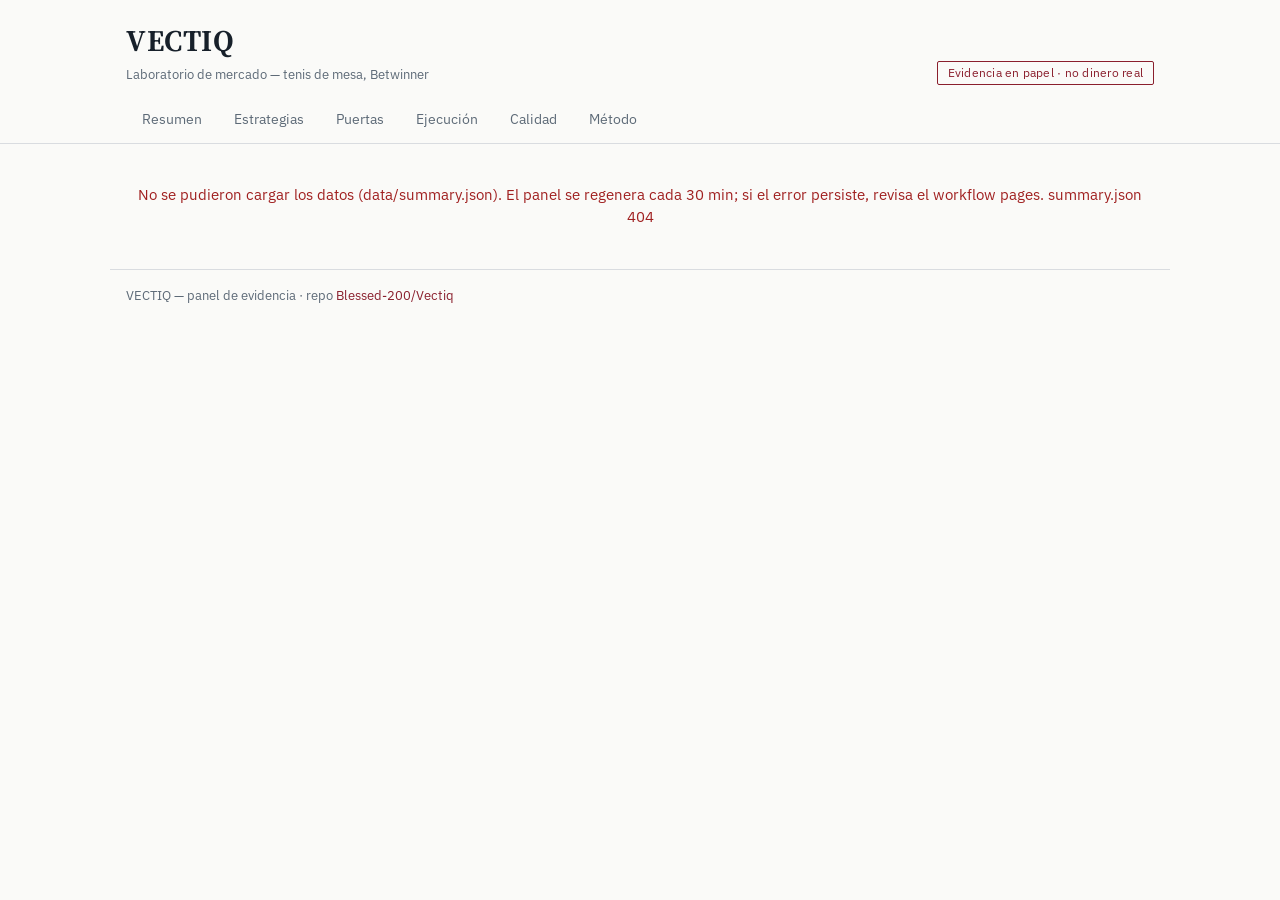
==== site/index.html @ 14b0d1aa "Panel institucional en GitHub Pages: evidencia en papel por estrategia - site/build_data.py (stdlib)" ====
<!DOCTYPE html>
<html lang="es">
<head>
<meta charset="utf-8">
<meta name="viewport" content="width=device-width, initial-scale=1">
<title>VECTIQ — Panel de evidencia</title>
<meta name="description" content="Panel de decisión: estrategias de tenis de mesa evaluadas en papel sobre datos reales.">
<link rel="preconnect" href="https://fonts.googleapis.com">
<link rel="preconnect" href="https://fonts.gstatic.com" crossorigin>
<link href="https://fonts.googleapis.com/css2?family=Source+Serif+4:opsz,wght@8..60,500;8..60,650&family=IBM+Plex+Sans:wght@400;500;600&family=IBM+Plex+Mono:wght@400;500&display=swap" rel="stylesheet">
<link rel="stylesheet" href="app.css">
</head>
<body>
<header class="site-head">
  <div class="wrap head-grid">
    <div>
      <h1>VECTIQ</h1>
      <p class="sub">Laboratorio de mercado — tenis de mesa, Betwinner</p>
    </div>
    <div class="head-meta">
      <span id="generated" class="mono"></span>
      <span class="badge-paper">Evidencia en papel · no dinero real</span>
    </div>
  </div>
  <nav class="wrap tabs" id="tabs" role="tablist" aria-label="Secciones">
    <button data-tab="resumen" role="tab">Resumen</button>
    <button data-tab="estrategias" role="tab">Estrategias</button>
    <button data-tab="puertas" role="tab">Puertas</button>
    <button data-tab="ejecucion" role="tab">Ejecución</button>
    <button data-tab="calidad" role="tab">Calidad</button>
    <button data-tab="metodo" role="tab">Método</button>
  </nav>
</header>

<main class="wrap">
  <div id="loading" class="state">Cargando datos…</div>
  <div id="error" class="state state-error" hidden></div>

  <section id="view-resumen" class="view" hidden>
    <div class="sec-head"><h2>Resumen comparativo</h2>
      <p class="note">Cada número sale de los ledgers reales. <em>Hacia adelante</em> = solo apuestas posteriores al corte fijado antes de ver datos nuevos. Un ROI cuyo intervalo incluye 0 <strong>no es prueba</strong>.</p></div>
    <div class="table-scroll"><table id="tbl-resumen" class="dense"></table></div>
    <h3 class="chart-title">Curva acumulada (unidades, 1 por apuesta)</h3>
    <div id="chart-equity-all" class="chart"></div>
    <p class="foot-note" id="resumen-sources"></p>
  </section>

  <section id="view-estrategias" class="view" hidden>
    <div class="sec-head"><h2>Estrategias</h2>
      <div class="pills" id="strat-pills"></div></div>
    <div id="strat-filters" class="filters">
      <label>Liga <select id="f-league"><option value="">Todas</option></select></label>
      <label>Etapa <select id="f-stage"><option value="">Todas</option></select></label>
      <label>Desde <input type="date" id="f-from"></label>
      <label>Hasta <input type="date" id="f-to"></label>
      <button id="f-clear" class="ghost">Limpiar</button>
    </div>
    <div id="strat-body"></div>
  </section>

  <section id="view-puertas" class="view" hidden>
    <div class="sec-head"><h2>Puertas de decisión</h2>
      <p class="note">Criterios fijados en <code>docs/PROMOTION.md</code> antes de observar datos nuevos. Ninguna puerta se mueve después.</p></div>
    <div id="gates" class="gate-grid"></div>
    <div class="prose">
      <h3>Por qué 400 apuestas no alcanzan para un edge de +5 %</h3>
      <p>Con cuotas medias ~2.0 la desviación típica por apuesta es ≈1 unidad. El error estándar del ROI tras <em>n</em> apuestas es ≈1/√n: en 400 apuestas ≈±5 pp, así que un ROI real de +5 % puede observarse como −0 % sin sorpresa. Para que el límite inferior del IC95 % supere 0 con un edge de +5 % se necesitan del orden de 1.000–1.500 apuestas. Por eso las puertas piden volumen <em>además</em> de signo.</p>
    </div>
  </section>

  <section id="view-ejecucion" class="view" hidden>
    <div class="sec-head"><h2>Ejecución y capacidad</h2>
      <p class="note">Telemetría del probe <code>UpdateCoupon</code> por cada decisión BET: el máximo que la casa acepta en esa selección, si el mercado está bloqueado y si la cuota se movió. <strong>Aviso:</strong> es una consulta anónima, no el límite de la cuenta del usuario.</p></div>
    <div id="capacity"></div>
  </section>

  <section id="view-calidad" class="view" hidden>
    <div class="sec-head"><h2>Calidad de datos</h2>
      <p class="note">Procedencia de cada final. Solo <code>observed</code> y <code>results_api</code> cuentan como verificados; <code>imputed</code>/<code>partial</code> se reportan aparte y <code>void</code> nunca cuenta.</p></div>
    <div class="table-scroll"><table id="tbl-calidad" class="dense"></table></div>
  </section>

  <section id="view-metodo" class="view" hidden>
    <div class="sec-head"><h2>Método y glosario</h2></div>
    <div class="prose" id="glossary">
      <h3>Cómo se calcula</h3>
      <p><strong>ROI unitario.</strong> 1 unidad por apuesta: <code>cuota−1</code> si gana, <code>−1</code> si pierde, <code>0</code> si se anula (push). Comparable entre bots porque ignora el stake.</p>
      <p><strong>IC95 %.</strong> Intervalo de confianza por bootstrap agrupado por partido (2.000 remuestreos): los partidos se re-muestrean enteros porque las apuestas del mismo partido no son independientes. Si el intervalo incluye 0, el ROI no está demostrado.</p>
      <p><strong>P(ROI&gt;0) / P(ROI&gt;3 %).</strong> Fracción de remuestreos con ROI por encima del umbral. No es una garantía de futuro: mide la fuerza de la evidencia observada.</p>
      <p><strong>CLV.</strong> <em>Closing Line Value</em>: cuota tomada ÷ cuota de cierre − 1. Positivo y persistente indica que se bate al mercado; es la señal más temprana de ventaja real.</p>
      <p><strong>Drawdown.</strong> Mayor caída desde un máximo de la curva acumulada. También se simula con stake del 1 % del bankroll: la puerta exige &lt;15 %.</p>
      <p><strong>Hacia adelante vs histórico.</strong> El histórico sirvió para descubrir; solo lo posterior al corte prueba. Por eso el panel los separa siempre.</p>
      <p><strong>Sesgo de selección.</strong> Todo umbral añadido después de ver resultados queda fuera hasta repetir la prueba en datos nuevos. Las variantes descartadas se registran en <code>docs/</code>.</p>
      <h3>Fuentes</h3>
      <p id="src-list" class="mono"></p>
    </div>
  </section>
</main>

<footer class="site-foot wrap">
  <span>VECTIQ — panel de evidencia · repo <a href="https://github.com/Blessed-200/Vectiq">Blessed-200/Vectiq</a></span>
  <span id="foot-commit" class="mono"></span>
</footer>
<script src="app.js"></script>
</body>
</html>
---- site/app.css ----
/* VECTIQ — panel institucional. Una tinta de acento, líneas finas, números tabulares. */
:root{
  --ink:#17202a; --paper:#fafaf8; --muted:#5d6a77; --faint:#8d98a4;
  --line:#d9dce0; --line-soft:#e8eaec;
  --accent:#8a1f2d;           /* burdeos — tinta única */
  --accent-soft:#f3e7e8;
  --ok:#1d6b3c; --warn:#a35c00; --bad:#a02020;
  --chart-1:#8a1f2d; --chart-2:#1f4e79; --chart-3:#5f6b7a; --chart-4:#6b5b1f; --chart-5:#3d6b5c;
  --mono:"IBM Plex Mono",ui-monospace,SFMono-Regular,Menlo,monospace;
  --sans:"IBM Plex Sans",-apple-system,"Segoe UI",Roboto,sans-serif;
  --serif:"Source Serif 4",Georgia,"Times New Roman",serif;
}
@media (prefers-color-scheme:dark){
  :root{
    --ink:#e4e7ea; --paper:#15181c; --muted:#a3adb8; --faint:#77828d;
    --line:#333a42; --line-soft:#262c33;
    --accent:#d97a86; --accent-soft:#3a2326;
    --ok:#6fbf8f; --warn:#e0a45c; --bad:#e08080;
    --chart-1:#d97a86; --chart-2:#7ba7cf; --chart-3:#94a3b4; --chart-4:#cbb863; --chart-5:#7fb8a3;
  }
}
*{box-sizing:border-box}
html{-webkit-text-size-adjust:100%}
body{margin:0;background:var(--paper);color:var(--ink);font-family:var(--sans);font-size:15px;line-height:1.5}
.wrap{max-width:1060px;margin:0 auto;padding:0 16px}
.mono{font-family:var(--mono);font-variant-numeric:tabular-nums;font-size:.85em}
a{color:var(--accent);text-decoration:none} a:hover{text-decoration:underline}
code{font-family:var(--mono);font-size:.85em;background:var(--accent-soft);padding:0 .3em;border-radius:3px}

/* cabecera */
.site-head{border-bottom:1px solid var(--line);padding:18px 0 0}
.head-grid{display:flex;justify-content:space-between;align-items:flex-end;gap:12px;flex-wrap:wrap}
h1{font-family:var(--serif);font-size:30px;font-weight:650;letter-spacing:.02em;margin:0}
.sub{margin:2px 0 0;color:var(--muted);font-size:13px}
.head-meta{display:flex;flex-direction:column;align-items:flex-end;gap:6px;font-size:12px;color:var(--muted)}
.badge-paper{border:1px solid var(--accent);color:var(--accent);padding:2px 10px;border-radius:2px;font-size:12px;letter-spacing:.02em}
.tabs{display:flex;gap:0;margin-top:14px;overflow-x:auto;-webkit-overflow-scrolling:touch}
.tabs button{appearance:none;border:0;border-bottom:2px solid transparent;background:none;color:var(--muted);
  font:inherit;font-size:14px;padding:10px 16px;min-height:44px;cursor:pointer;white-space:nowrap}
.tabs button[aria-selected="true"]{color:var(--ink);border-bottom-color:var(--accent);font-weight:600}
.tabs button:hover{color:var(--ink)}

/* secciones */
main{padding:22px 0 40px}
.sec-head{margin-bottom:14px}
h2{font-family:var(--serif);font-size:22px;font-weight:650;margin:0 0 4px}
h3{font-family:var(--serif);font-size:17px;font-weight:650;margin:26px 0 8px}
.note{color:var(--muted);font-size:13px;margin:4px 0 0;max-width:78ch}
.foot-note{color:var(--faint);font-size:12px;margin-top:8px}
.prose{max-width:78ch}
.prose p{margin:.5em 0}
.chart-title{margin:22px 0 6px}
.state{padding:40px 0;color:var(--muted);text-align:center}
.state-error{color:var(--bad)}

/* tablas */
.table-scroll{overflow-x:auto}
table.dense{border-collapse:collapse;width:100%;font-size:13.5px}
table.dense th{font-weight:600;text-align:left;color:var(--muted);border-bottom:1px solid var(--line);
  padding:8px 10px;white-space:nowrap;cursor:default}
table.dense td{border-bottom:1px solid var(--line-soft);padding:8px 10px;white-space:nowrap;
  font-variant-numeric:tabular-nums}
table.dense td.num,table.dense th.num{text-align:right;font-family:var(--mono);font-size:12.5px}
tr.r-pos td.roi{color:var(--ok)} tr.r-neg td.roi{color:var(--bad)}
td .dim{color:var(--faint);font-size:11px}

/* métricas en línea */
.stat-row{display:flex;flex-wrap:wrap;gap:0;border-top:1px solid var(--line);border-bottom:1px solid var(--line);margin:14px 0}
.stat{padding:10px 20px 10px 0;margin-right:20px;border-right:1px solid var(--line-soft)}
.stat:last-child{border-right:0}
.stat .v{font-family:var(--mono);font-size:19px;font-variant-numeric:tabular-nums}
.stat .l{font-size:11.5px;color:var(--muted);letter-spacing:.03em;text-transform:uppercase}
.stat .v.pos{color:var(--ok)} .stat .v.neg{color:var(--bad)}

/* charts */
.chart{width:100%;overflow:hidden}
.chart svg{display:block;width:100%;height:auto}
.legend{display:flex;flex-wrap:wrap;gap:14px;font-size:12px;color:var(--muted);margin-top:4px}
.legend i{display:inline-block;width:18px;height:2px;vertical-align:middle;margin-right:5px}

/* pills / filtros */
.pills{display:flex;flex-wrap:wrap;gap:8px;margin-top:8px}
.pills button{appearance:none;border:1px solid var(--line);background:none;color:var(--muted);
  padding:7px 14px;min-height:44px;border-radius:2px;font:inherit;font-size:13px;cursor:pointer}
.pills button[aria-pressed="true"]{border-color:var(--accent);color:var(--accent);font-weight:600}
.filters{display:flex;flex-wrap:wrap;gap:12px;align-items:flex-end;padding:12px 0;border-bottom:1px solid var(--line-soft);font-size:13px}
.filters label{display:flex;flex-direction:column;gap:3px;color:var(--muted);font-size:12px}
.filters select,.filters input{font:inherit;color:var(--ink);background:var(--paper);border:1px solid var(--line);border-radius:2px;padding:6px 8px;min-height:36px}
.ghost{appearance:none;border:1px solid var(--line);background:none;color:var(--muted);padding:6px 14px;min-height:36px;border-radius:2px;font:inherit;cursor:pointer}
.ghost:hover{color:var(--ink);border-color:var(--muted)}

/* puertas */
.gate-grid{display:grid;gap:14px}
@media(min-width:720px){.gate-grid{grid-template-columns:1fr 1fr}}
.gate{border:1px solid var(--line);padding:14px 16px;border-radius:2px}
.gate h4{font-family:var(--serif);font-size:15.5px;margin:0 0 8px;font-weight:650}
.bar{height:6px;background:var(--line-soft);border-radius:1px;overflow:hidden;margin:6px 0 4px}
.bar i{display:block;height:100%;background:var(--accent)}
.checks{list-style:none;margin:8px 0 0;padding:0;font-size:13px}
.checks li{padding:3px 0;color:var(--muted);display:flex;gap:8px}
.checks li b{color:var(--ink);font-family:var(--mono);font-size:12px;font-weight:500}
.checks li .mark{width:14px;flex:none;text-align:center}
.checks li.ok .mark{color:var(--ok)} .checks li.no .mark{color:var(--faint)}

/* pie */
.site-foot{border-top:1px solid var(--line);padding:16px;display:flex;justify-content:space-between;flex-wrap:wrap;gap:8px;font-size:12.5px;color:var(--muted)}

/* avisos */
.callout{border-left:2px solid var(--accent);background:var(--accent-soft);padding:10px 14px;font-size:13.5px;margin:14px 0;max-width:78ch}
.empty-note{border:1px dashed var(--line);color:var(--muted);padding:20px;text-align:center;font-size:13.5px;margin:14px 0}

@media(max-width:560px){
  h1{font-size:24px}
  table.dense{font-size:12.5px}
  table.dense th,table.dense td{padding:6px 6px}
  .stat .v{font-size:16px}
  .stat{padding:8px 12px 8px 0;margin-right:12px}
}
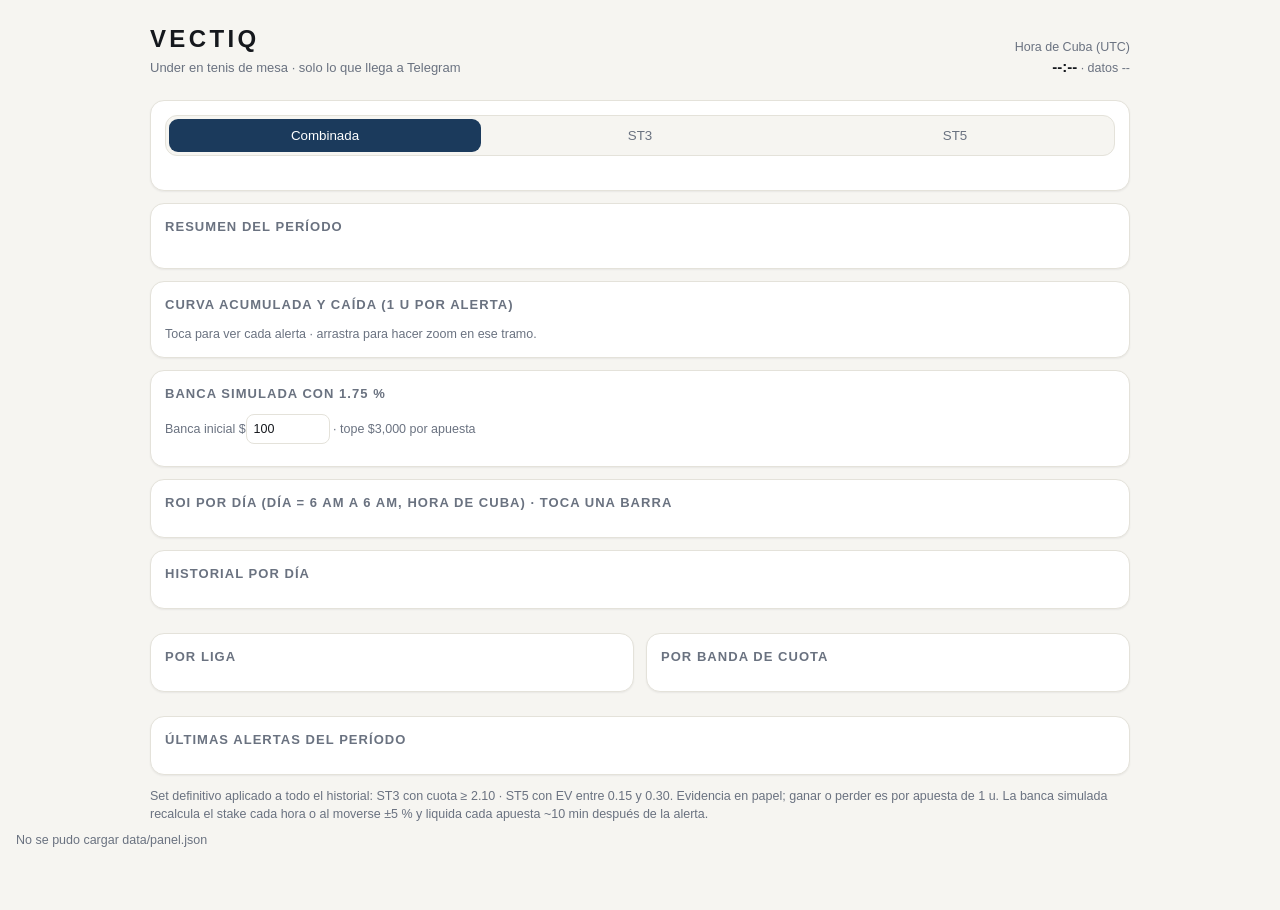
==== commit c2139769: "Panel nuevo: solo ST3, ST5 y combinada (lo que llega a Telegram), graficas dinamicas, dia 6AM hora C" ====
--- a/site/index.html
+++ b/site/index.html
@@ -2,105 +2,198 @@
 <html lang="es">
 <head>
 <meta charset="utf-8">
-<meta name="viewport" content="width=device-width, initial-scale=1">
-<title>VECTIQ — Panel de evidencia</title>
-<meta name="description" content="Panel de decisión: estrategias de tenis de mesa evaluadas en papel sobre datos reales.">
-<link rel="preconnect" href="https://fonts.googleapis.com">
-<link rel="preconnect" href="https://fonts.gstatic.com" crossorigin>
-<link href="https://fonts.googleapis.com/css2?family=Source+Serif+4:opsz,wght@8..60,500;8..60,650&family=IBM+Plex+Sans:wght@400;500;600&family=IBM+Plex+Mono:wght@400;500&display=swap" rel="stylesheet">
-<link rel="stylesheet" href="app.css">
+<meta name="viewport" content="width=device-width, initial-scale=1, viewport-fit=cover">
+<title>VECTIQ · Panel</title>
+<meta name="description" content="Panel de ST3, ST5 y su combinación: solo las alertas que llegan a Telegram.">
+<style>
+:root{--bg:#f6f5f1;--card:#fff;--ink:#15181d;--mut:#6a7280;--line:#e4e2da;--pos:#1f7a4d;--neg:#b3382c;--acc:#1b3a5c;--acc2:#8a6d2f;--posbg:#e5f2ea;--negbg:#f7e4e1;--shadow:0 1px 2px rgba(20,24,29,.06)}
+@media (prefers-color-scheme:dark){:root{--bg:#101318;--card:#171b22;--ink:#e8eaee;--mut:#8f98a6;--line:#262c36;--pos:#4cc38a;--neg:#f0786b;--acc:#8fb4e3;--acc2:#d4b36a;--posbg:#16301f;--negbg:#3a1d1a;--shadow:none}}
+*{box-sizing:border-box}html{-webkit-text-size-adjust:100%}
+body{margin:0;background:var(--bg);color:var(--ink);font:15px/1.45 -apple-system,BlinkMacSystemFont,"Segoe UI",Roboto,Helvetica,Arial,sans-serif;padding:0 16px 48px}
+.wrap{max-width:980px;margin:0 auto}
+header{padding:22px 0 10px;display:flex;justify-content:space-between;align-items:flex-end;gap:12px;flex-wrap:wrap}
+h1{margin:0;font-size:24px;letter-spacing:.14em;font-weight:700}
+.sub{color:var(--mut);font-size:13px;margin-top:2px}
+.clock{font-variant-numeric:tabular-nums;color:var(--mut);font-size:12.5px;text-align:right}
+.clock b{color:var(--ink);font-size:15px}
+.card{background:var(--card);border:1px solid var(--line);border-radius:14px;padding:14px;margin:12px 0;box-shadow:var(--shadow)}
+.card h2{margin:0 0 10px;font-size:13px;letter-spacing:.08em;text-transform:uppercase;color:var(--mut);font-weight:600;display:flex;justify-content:space-between;align-items:center;gap:8px}
+.seg{display:flex;background:var(--bg);border:1px solid var(--line);border-radius:12px;padding:3px;gap:3px}
+.seg button{flex:1;border:0;background:transparent;color:var(--mut);padding:9px 6px;border-radius:9px;font:600 14px inherit;font-family:inherit;cursor:pointer}
+.seg button.on{background:var(--acc);color:#fff}
+@media (prefers-color-scheme:dark){.seg button.on{background:var(--acc);color:#0c1118}}
+.chips{display:flex;gap:6px;flex-wrap:wrap;margin-top:10px;align-items:center}
+.chip{border:1px solid var(--line);background:var(--card);color:var(--ink);border-radius:999px;padding:6px 12px;font:500 13px inherit;font-family:inherit;cursor:pointer}
+.chip.on{border-color:var(--acc);color:var(--acc);font-weight:700}
+.rng{color:var(--mut);font-size:12.5px;margin-left:auto}
+.kpis{display:grid;grid-template-columns:repeat(auto-fit,minmax(112px,1fr));gap:8px}
+.k{border:1px solid var(--line);border-radius:12px;padding:10px 11px;background:var(--card)}
+.k .v{font-size:22px;font-weight:700;font-variant-numeric:tabular-nums;letter-spacing:-.01em}.k .l{color:var(--mut);font-size:11.5px;letter-spacing:.05em;text-transform:uppercase;margin-top:2px}.k .s{color:var(--mut);font-size:11.5px;margin-top:1px}
+.pos{color:var(--pos)}.neg{color:var(--neg)}
+svg{display:block;width:100%;height:auto;touch-action:pan-y;user-select:none;-webkit-user-select:none}
+.tip{position:absolute;pointer-events:none;background:var(--ink);color:var(--bg);font-size:12px;padding:6px 9px;border-radius:8px;white-space:nowrap;transform:translate(-50%,-110%);z-index:5;display:none;font-variant-numeric:tabular-nums}
+.chart{position:relative}
+table{width:100%;border-collapse:collapse;font-size:13.5px;font-variant-numeric:tabular-nums}
+th{font-size:11px;letter-spacing:.05em;text-transform:uppercase;color:var(--mut);text-align:right;font-weight:600;padding:6px 6px;border-bottom:1px solid var(--line);white-space:nowrap}
+td{padding:8px 6px;text-align:right;border-bottom:1px solid var(--line);white-space:nowrap}
+th:first-child,td:first-child{text-align:left}
+tr.clk{cursor:pointer}tr.clk:hover td,tr.sel td{background:var(--bg)}
+.scroll{overflow-x:auto;-webkit-overflow-scrolling:touch}
+.tag{display:inline-block;font-size:11px;font-weight:700;border-radius:6px;padding:2px 6px;letter-spacing:.04em}
+.t3{background:#e3ebf5;color:#1b3a5c}.t5{background:#f1e9d6;color:#7a5d1f}
+@media (prefers-color-scheme:dark){.t3{background:#1c2a3d;color:#8fb4e3}.t5{background:#33291a;color:#d4b36a}}
+.res{font-weight:700}.W{color:var(--pos)}.L{color:var(--neg)}.O{color:var(--mut)}
+.note{color:var(--mut);font-size:12.5px;margin-top:8px}
+input[type=number]{width:84px;border:1px solid var(--line);background:var(--card);color:var(--ink);border-radius:8px;padding:5px 7px;font:inherit}
+.two{display:grid;grid-template-columns:1fr;gap:12px}@media(min-width:760px){.two{grid-template-columns:1fr 1fr}}
+.btn{border:1px solid var(--line);background:var(--card);color:var(--acc);border-radius:8px;padding:4px 10px;font:600 12px inherit;font-family:inherit;cursor:pointer}
+</style>
 </head>
 <body>
-<header class="site-head">
-  <div class="wrap head-grid">
-    <div>
-      <h1>VECTIQ</h1>
-      <p class="sub">Laboratorio de mercado — tenis de mesa, Betwinner</p>
-    </div>
-    <div class="head-meta">
-      <span id="generated" class="mono"></span>
-      <span class="badge-paper">Evidencia en papel · no dinero real</span>
-    </div>
-  </div>
-  <nav class="wrap tabs" id="tabs" role="tablist" aria-label="Secciones">
-    <button data-tab="resumen" role="tab">Resumen</button>
-    <button data-tab="estrategias" role="tab">Estrategias</button>
-    <button data-tab="puertas" role="tab">Puertas</button>
-    <button data-tab="ejecucion" role="tab">Ejecución</button>
-    <button data-tab="calidad" role="tab">Calidad</button>
-    <button data-tab="metodo" role="tab">Método</button>
-  </nav>
+<div class="wrap">
+<header>
+  <div><h1>VECTIQ</h1><div class="sub">Under en tenis de mesa · solo lo que llega a Telegram</div></div>
+  <div class="clock">Hora de Cuba (UTC<span id="off"></span>)<br><b id="now">--:--</b> · datos <span id="gen">--</span></div>
 </header>
 
-<main class="wrap">
-  <div id="loading" class="state">Cargando datos…</div>
-  <div id="error" class="state state-error" hidden></div>
+<div class="card">
+  <div class="seg" id="leg"><button data-v="C" class="on">Combinada</button><button data-v="0">ST3</button><button data-v="1">ST5</button></div>
+  <div class="chips" id="chips"></div>
+  <div class="chips"><span class="rng" id="rng" style="margin-left:0"></span><button class="btn" id="unzoom" hidden>Quitar zoom</button></div>
+</div>
 
-  <section id="view-resumen" class="view" hidden>
-    <div class="sec-head"><h2>Resumen comparativo</h2>
-      <p class="note">Cada número sale de los ledgers reales. <em>Hacia adelante</em> = solo apuestas posteriores al corte fijado antes de ver datos nuevos. Un ROI cuyo intervalo incluye 0 <strong>no es prueba</strong>.</p></div>
-    <div class="table-scroll"><table id="tbl-resumen" class="dense"></table></div>
-    <h3 class="chart-title">Curva acumulada (unidades, 1 por apuesta)</h3>
-    <div id="chart-equity-all" class="chart"></div>
-    <p class="foot-note" id="resumen-sources"></p>
-  </section>
+<div class="card"><h2>Resumen del período</h2><div class="kpis" id="kpis"></div><div class="note" id="kpinote"></div></div>
 
-  <section id="view-estrategias" class="view" hidden>
-    <div class="sec-head"><h2>Estrategias</h2>
-      <div class="pills" id="strat-pills"></div></div>
-    <div id="strat-filters" class="filters">
-      <label>Liga <select id="f-league"><option value="">Todas</option></select></label>
-      <label>Etapa <select id="f-stage"><option value="">Todas</option></select></label>
-      <label>Desde <input type="date" id="f-from"></label>
-      <label>Hasta <input type="date" id="f-to"></label>
-      <button id="f-clear" class="ghost">Limpiar</button>
-    </div>
-    <div id="strat-body"></div>
-  </section>
+<div class="card"><h2>Curva acumulada y caída (1 u por alerta)</h2><div class="chart" id="c1"></div><div class="note">Toca para ver cada alerta · arrastra para hacer zoom en ese tramo.</div></div>
 
-  <section id="view-puertas" class="view" hidden>
-    <div class="sec-head"><h2>Puertas de decisión</h2>
-      <p class="note">Criterios fijados en <code>docs/PROMOTION.md</code> antes de observar datos nuevos. Ninguna puerta se mueve después.</p></div>
-    <div id="gates" class="gate-grid"></div>
-    <div class="prose">
-      <h3>Por qué 400 apuestas no alcanzan para un edge de +5 %</h3>
-      <p>Con cuotas medias ~2.0 la desviación típica por apuesta es ≈1 unidad. El error estándar del ROI tras <em>n</em> apuestas es ≈1/√n: en 400 apuestas ≈±5 pp, así que un ROI real de +5 % puede observarse como −0 % sin sorpresa. Para que el límite inferior del IC95 % supere 0 con un edge de +5 % se necesitan del orden de 1.000–1.500 apuestas. Por eso las puertas piden volumen <em>además</em> de signo.</p>
-    </div>
-  </section>
+<div class="card"><h2>Banca simulada con 1.75 %</h2><div class="note" style="margin:0 0 8px">Banca inicial $<input type="number" id="b0" value="100" min="10" step="10"> · tope $3,000 por apuesta</div><div class="chart" id="c2"></div><div class="note" id="banknote"></div></div>
 
-  <section id="view-ejecucion" class="view" hidden>
-    <div class="sec-head"><h2>Ejecución y capacidad</h2>
-      <p class="note">Telemetría del probe <code>UpdateCoupon</code> por cada decisión BET: el máximo que la casa acepta en esa selección, si el mercado está bloqueado y si la cuota se movió. <strong>Aviso:</strong> es una consulta anónima, no el límite de la cuenta del usuario.</p></div>
-    <div id="capacity"></div>
-  </section>
+<div class="card"><h2>ROI por día (día = 6 AM a 6 AM, hora de Cuba) · toca una barra</h2><div class="chart" id="c3"></div></div>
 
-  <section id="view-calidad" class="view" hidden>
-    <div class="sec-head"><h2>Calidad de datos</h2>
-      <p class="note">Procedencia de cada final. Solo <code>observed</code> y <code>results_api</code> cuentan como verificados; <code>imputed</code>/<code>partial</code> se reportan aparte y <code>void</code> nunca cuenta.</p></div>
-    <div class="table-scroll"><table id="tbl-calidad" class="dense"></table></div>
-  </section>
+<div class="card"><h2>Historial por día</h2><div class="scroll"><table id="days"></table></div></div>
 
-  <section id="view-metodo" class="view" hidden>
-    <div class="sec-head"><h2>Método y glosario</h2></div>
-    <div class="prose" id="glossary">
-      <h3>Cómo se calcula</h3>
-      <p><strong>ROI unitario.</strong> 1 unidad por apuesta: <code>cuota−1</code> si gana, <code>−1</code> si pierde, <code>0</code> si se anula (push). Comparable entre bots porque ignora el stake.</p>
-      <p><strong>IC95 %.</strong> Intervalo de confianza por bootstrap agrupado por partido (2.000 remuestreos): los partidos se re-muestrean enteros porque las apuestas del mismo partido no son independientes. Si el intervalo incluye 0, el ROI no está demostrado.</p>
-      <p><strong>P(ROI&gt;0) / P(ROI&gt;3 %).</strong> Fracción de remuestreos con ROI por encima del umbral. No es una garantía de futuro: mide la fuerza de la evidencia observada.</p>
-      <p><strong>CLV.</strong> <em>Closing Line Value</em>: cuota tomada ÷ cuota de cierre − 1. Positivo y persistente indica que se bate al mercado; es la señal más temprana de ventaja real.</p>
-      <p><strong>Drawdown.</strong> Mayor caída desde un máximo de la curva acumulada. También se simula con stake del 1 % del bankroll: la puerta exige &lt;15 %.</p>
-      <p><strong>Hacia adelante vs histórico.</strong> El histórico sirvió para descubrir; solo lo posterior al corte prueba. Por eso el panel los separa siempre.</p>
-      <p><strong>Sesgo de selección.</strong> Todo umbral añadido después de ver resultados queda fuera hasta repetir la prueba en datos nuevos. Las variantes descartadas se registran en <code>docs/</code>.</p>
-      <h3>Fuentes</h3>
-      <p id="src-list" class="mono"></p>
-    </div>
-  </section>
-</main>
+<div class="two">
+<div class="card"><h2>Por liga</h2><div class="scroll"><table id="liga"></table></div></div>
+<div class="card"><h2>Por banda de cuota</h2><div class="scroll"><table id="banda"></table></div></div>
+</div>
 
-<footer class="site-foot wrap">
-  <span>VECTIQ — panel de evidencia · repo <a href="https://github.com/Blessed-200/Vectiq">Blessed-200/Vectiq</a></span>
-  <span id="foot-commit" class="mono"></span>
-</footer>
-<script src="app.js"></script>
+<div class="card"><h2>Últimas alertas del período</h2><div class="scroll"><table id="last"></table></div></div>
+<div class="note">Set definitivo aplicado a todo el historial: ST3 con cuota ≥ 2.10 · ST5 con EV entre 0.15 y 0.30. Evidencia en papel; ganar o perder es por apuesta de 1 u. La banca simulada recalcula el stake cada hora o al moverse ±5 % y liquida cada apuesta ~10 min después de la alerta.</div>
+</div>
+
+<script>
+"use strict";
+const $=s=>document.querySelector(s), H=3600e3, D=864e5;
+let DOC=null, OFF=-4*H, LEG="C", RANGE=null, SEL=null;
+const fmt=(v,d=1)=>(v>=0?"+":"")+v.toFixed(d), pc=v=>fmt(v*100,1)+"%", cls=v=>v>0?"pos":v<0?"neg":"";
+const cd=ts=>new Date(ts+OFF);                       // "Cuba clock" date: read with getUTC*
+const p2=n=>String(n).padStart(2,"0");
+const hm=ts=>{const d=cd(ts);return p2(d.getUTCHours())+":"+p2(d.getUTCMinutes())};
+const dm=ts=>{const d=cd(ts);return p2(d.getUTCDate())+"/"+p2(d.getUTCMonth()+1)};
+const dayKey=ts=>Math.floor((ts+OFF-6*H)/D), dayStart=k=>k*D+6*H-OFF;
+const dayLabel=k=>dm(dayStart(k)+6*H);
+
+fetch("data/panel.json",{cache:"no-store"}).then(r=>r.json()).then(d=>{DOC=d;OFF=d.cuba_utc*H;$("#off").textContent=(d.cuba_utc>=0?"+":"")+d.cuba_utc;
+  DOC.bets=d.bets.map(r=>({t:r[0],leg:r[1],u:r[2],price:r[3],line:r[4],gid:r[5],pl:r[6],lg:r[7],day:dayKey(r[0])}));init();}).catch(e=>{document.body.insertAdjacentHTML("beforeend",'<p class="note">No se pudo cargar data/panel.json</p>')});
+
+function init(){
+  const now=Date.now(); const today=dayKey(Math.max(now,DOC.bets.at(-1).t));
+  const chips=[["Hoy",()=>[dayStart(today),dayStart(today+1)]],["Ayer",()=>[dayStart(today-1),dayStart(today)]],["3 días",()=>[dayStart(today-2),dayStart(today+1)]],["7 días",()=>[dayStart(today-6),dayStart(today+1)]],["Todo",()=>null]];
+  $("#chips").innerHTML=chips.map((c,i)=>`<button class="chip" data-i="${i}">${c[0]}</button>`).join("");
+  $("#chips").onclick=e=>{const i=e.target.dataset.i;if(i==null)return;RANGE=chips[i][1]();SEL=i;render()};
+  $("#leg").onclick=e=>{const v=e.target.dataset.v;if(v==null)return;LEG=v;[...$("#leg").children].forEach(b=>b.classList.toggle("on",b===e.target));render()};
+  $("#unzoom").onclick=()=>{RANGE=null;SEL=4;render()}; $("#b0").onchange=render; SEL=4;
+  $("#gen").textContent=dm(DOC.generated_ms)+" "+hm(DOC.generated_ms);
+  setInterval(()=>$("#now").textContent=hm(Date.now()),15000); $("#now").textContent=hm(Date.now());
+  addEventListener("resize",()=>render()); render();
+}
+const inLeg=b=>LEG==="C"||b.leg===+LEG;
+function sel(applyRange=true){return DOC.bets.filter(b=>inLeg(b)&&(!applyRange||!RANGE||(b.t>=RANGE[0]&&b.t<RANGE[1])))}
+function stats(bs){const s=bs.filter(b=>b.u!=null);const n=s.length;if(!n)return{n:0};
+  const w=s.filter(b=>b.u>0).length,net=s.reduce((a,b)=>a+b.u,0),roi=net/n,sd=Math.sqrt(s.reduce((a,b)=>a+(b.u-roi)**2,0)/Math.max(n-1,1)),ci=1.96*sd/Math.sqrt(n);
+  let cur=0,mxL=0,mxW=0,cw=0,cum=0,pk=0,dd=0;for(const b of s){if(b.u<=0){cur++;mxL=Math.max(mxL,cur);cw=0}else{cur=0;cw++;mxW=Math.max(mxW,cw)};cum+=b.u;pk=Math.max(pk,cum);dd=Math.max(dd,pk-cum)}
+  return{n,w,l:n-w,net,roi,ci,mxL,mxW,dd,acc:w/n,open:bs.length-n}}
+function sim(bs,b0){ // misma regla que el bot: stake = 1.75 % de la base; base se recalcula cada hora o ±5 %
+  const f=DOC.stake_pct;let bank=b0,base=b0,lastRe=-1e15,pk=b0,mdd=0;const ev=[];
+  const s=bs.filter(b=>b.u!=null);for(const b of s){ev.push([b.t,0,b]);ev.push([b.t+10*60e3,1,b])}ev.sort((x,y)=>x[0]-y[0]||x[1]-y[1]);
+  const stk=new Map(),pts=[[ev.length?ev[0][0]:0,b0]];
+  for(const[t,ty,b]of ev){if(ty===0){if(t-lastRe>=H||Math.abs(bank/base-1)>=.05){base=bank;lastRe=t}stk.set(b,Math.min(3000,Math.max(1,f*base)))}
+    else{bank=Math.max(0,bank+stk.get(b)*b.u);pk=Math.max(pk,bank);mdd=Math.max(mdd,1-bank/pk);pts.push([t,bank])}}
+  return{pts,bank,pk,mdd}}
+
+function render(){
+  const all=sel(false),bs=sel(true),st=stats(bs);
+  [...$("#chips").children].forEach((c,i)=>c.classList.toggle("on",String(i)===String(SEL)&&!(RANGE&&SEL==null)));
+  $("#unzoom").hidden=!(RANGE&&SEL==null);
+  const first=bs[0]?.t,last=bs.at(-1)?.t;
+  $("#rng").textContent=bs.length?`${dm(first)} ${hm(first)} → ${dm(last)} ${hm(last)} (Cuba)`:"sin alertas en este período";
+  // KPIs
+  const k=(v,l,s="",c="")=>`<div class="k"><div class="v ${c}">${v}</div><div class="l">${l}</div>${s?`<div class="s">${s}</div>`:""}</div>`;
+  const bk=sim(bs,+$("#b0").value||100);
+  $("#kpis").innerHTML=st.n?[k(st.n,"Alertas",st.open?st.open+" abiertas":""),k(pc(st.acc).replace("+",""),"Acierto",`${st.w}G · ${st.l}P`),k(pc(st.roi),"ROI",`IC95 ±${(st.ci*100).toFixed(1)}`,cls(st.roi)),k(fmt(st.net,1)+" u","Neto",`${st.n?fmt(st.net/Math.max(1,new Set(bs.map(b=>b.day)).size),1):0} u/día`,cls(st.net)),k(st.mxL,"Peor racha L",`mejor racha G ${st.mxW}`),k("−"+(bk.mdd*100).toFixed(1)+"%","Caída máx banca","simulada 1.75 %","neg")].join(""):'<div class="note">Sin alertas liquidadas.</div>';
+  $("#kpinote").textContent=st.n?`ROI de ${LEG==="C"?"ST3+ST5":LEG==="0"?"ST3":"ST5"} = ganancia media por cada 1 u apostada. Caída en unidades: ${st.dd.toFixed(1)} u.`:"";
+  line("#c1",curve(bs));
+  const pts=bk.pts.map(p=>({t:p[0],v:p[1]}));line("#c2",{pts:pts,peak:(()=>{let m=-Infinity;return pts.map(p=>(m=Math.max(m,p.v)))})(),money:true,min0:false});
+  $("#banknote").textContent=st.n?`Con $${(+$("#b0").value||100).toFixed(0)} y la regla del bot terminarías con $${bk.bank.toFixed(2)}; pico $${bk.pk.toFixed(2)}; ahora ${(100*(1-bk.bank/bk.pk)).toFixed(1)}% bajo el pico.`:"";
+  bars(all); dayTable(all); breakdown(bs); lastTable(bs);
+}
+function curve(bs){const s=bs.filter(b=>b.u!=null);let c=0,pk=0;const pts=[],peak=[];for(const b of s){c+=b.u;pk=Math.max(pk,c);pts.push({t:b.t,v:c,b});peak.push(pk)}return{pts,peak,min0:true}}
+function line(id,d){
+  const el=$(id),W=Math.max(300,el.clientWidth||600),Ht=230,m={l:44,r:8,t:10,b:22},P=d.pts;
+  if(P.length<2){el.innerHTML='<div class="note">Muy pocos datos.</div>';return}
+  const x0=P[0].t,x1=P.at(-1).t,vs=P.map(p=>p.v).concat(d.peak||[]);let lo=Math.min(...vs,d.min0?0:Infinity),hi=Math.max(...vs,d.min0?0:-Infinity);const pad=(hi-lo)*.08||1;lo-=pad;hi+=pad;
+  const X=t=>m.l+(t-x0)/(x1-x0||1)*(W-m.l-m.r),Y=v=>m.t+(1-(v-lo)/(hi-lo))*(Ht-m.t-m.b),f=v=>d.money?"$"+(v>=1000?(v/1000).toFixed(1)+"k":v.toFixed(0)):v.toFixed(0);
+  let g="";for(let i=0;i<=4;i++){const v=lo+(hi-lo)*i/4,y=Y(v);g+=`<line x1="${m.l}" x2="${W-m.r}" y1="${y}" y2="${y}" stroke="var(--line)"/><text x="${m.l-6}" y="${y+4}" text-anchor="end" font-size="10.5" fill="var(--mut)">${f(v)}</text>`}
+  const ticks=W<520?2:4,lab=t=>(x1-x0)<2*D?hm(t):(x1-x0)<9*D?dm(t)+" "+hm(t):dm(t);for(let i=0;i<=ticks;i++){const t=x0+(x1-x0)*i/ticks;g+=`<text x="${X(t)}" y="${Ht-6}" text-anchor="${i==0?"start":i==ticks?"end":"middle"}" font-size="10.5" fill="var(--mut)">${lab(t)}</text>`}
+  const path=P.map((p,i)=>(i?"L":"M")+X(p.t).toFixed(1)+" "+Y(p.v).toFixed(1)).join(""),dd=d.peak?P.map((p,i)=>(i?"L":"M")+X(p.t).toFixed(1)+" "+Y(d.peak[i]).toFixed(1)).join(""):"";
+  const area=d.peak?`<path d="${dd} L${X(P.at(-1).t)} ${Y(P.at(-1).v)} ${P.slice().reverse().map(p=>"L"+X(p.t).toFixed(1)+" "+Y(p.v).toFixed(1)).join("")} Z" fill="var(--neg)" opacity=".13"/>`:"";
+  const col=P.at(-1).v>=P[0].v?"var(--pos)":"var(--neg)";
+  el.innerHTML=`<svg viewBox="0 0 ${W} ${Ht}" width="${W}" height="${Ht}">${g}${area}<path d="${path}" fill="none" stroke="${col}" stroke-width="2" stroke-linejoin="round"/><line class="cx" y1="${m.t}" y2="${Ht-m.b}" stroke="var(--acc)" stroke-dasharray="3 3" opacity="0"/><circle class="cd" r="4.5" fill="var(--acc)" opacity="0"/><rect class="sr" y="${m.t}" height="${Ht-m.t-m.b}" fill="var(--acc)" opacity="0"/><rect class="hit" x="${m.l}" y="0" width="${W-m.l-m.r}" height="${Ht}" fill="transparent"/></svg><div class="tip"></div>`;
+  const svg=el.querySelector("svg"),tip=el.querySelector(".tip"),cx=svg.querySelector(".cx"),cdot=svg.querySelector(".cd"),sr=svg.querySelector(".sr");let down=null;
+  const px=e=>{const r=svg.getBoundingClientRect();return(e.clientX-r.left)*(W/r.width)};
+  const near=x=>{const t=x0+(x-m.l)/(W-m.l-m.r)*(x1-x0);let a=0,b=P.length-1;while(b-a>1){const c=(a+b)>>1;P[c].t<t?a=c:b=c}return Math.abs(P[a].t-t)<Math.abs(P[b].t-t)?a:b};
+  const show=e=>{const x=px(e),i=near(x),p=P[i];cx.setAttribute("x1",X(p.t));cx.setAttribute("x2",X(p.t));cx.setAttribute("opacity",1);cdot.setAttribute("cx",X(p.t));cdot.setAttribute("cy",Y(p.v));cdot.setAttribute("opacity",1);
+    const r=svg.getBoundingClientRect(),left=Math.min(Math.max(X(p.t)*r.width/W,70),r.width-70);tip.style.display="block";tip.style.left=left+"px";tip.style.top=(Y(p.v)*r.height/Ht)+"px";
+    tip.innerHTML=`${dm(p.t)} ${hm(p.t)} · <b>${d.money?"$"+p.v.toFixed(2):fmt(p.v,1)+" u"}</b>${p.b?`<br>${p.b.pl} · Menos de ${p.b.line} @${p.b.price} · ${p.b.u>0?"G":"P"}`:""}`};
+  svg.onpointerdown=e=>{down=px(e);svg.setPointerCapture(e.pointerId);show(e)};
+  svg.onpointermove=e=>{show(e);if(down!=null){const a=Math.min(down,px(e)),b=Math.max(down,px(e));sr.setAttribute("x",a);sr.setAttribute("width",b-a);sr.setAttribute("opacity",.15)}};
+  svg.onpointerup=e=>{if(down==null)return;const a=down,b=px(e);down=null;sr.setAttribute("opacity",0);if(Math.abs(b-a)>14){const ta=P[near(Math.min(a,b))].t,tb=P[near(Math.max(a,b))].t;RANGE=[ta,tb+1];SEL=null;render()}};
+  svg.onpointerleave=()=>{if(down==null){cx.setAttribute("opacity",0);cdot.setAttribute("opacity",0);tip.style.display="none"}};
+}
+function perDay(bs){const m=new Map();for(const b of bs){if(b.u==null)continue;(m.get(b.day)||m.set(b.day,[]).get(b.day)).push(b)}return m}
+function bars(all){
+  const el=$("#c3"),m=perDay(all),ks=[...m.keys()].sort((a,b)=>a-b).slice(-30),W=Math.max(300,el.clientWidth||600),Ht=190,mg={l:34,r:6,t:16,b:30};
+  if(!ks.length){el.innerHTML="";return}
+  const r=ks.map(k=>{const s=stats(m.get(k));return{k,roi:s.roi,n:s.n}}),mx=Math.max(.05,...r.map(x=>Math.abs(x.roi)))*1.15,bw=(W-mg.l-mg.r)/ks.length,y0=mg.t+(Ht-mg.t-mg.b)/2,sc=(Ht-mg.t-mg.b)/2/mx;
+  const selDays=RANGE?new Set(r.filter(x=>dayStart(x.k)>=RANGE[0]-1&&dayStart(x.k)<RANGE[1]).map(x=>x.k)):new Set();
+  let g=`<line x1="${mg.l}" x2="${W-mg.r}" y1="${y0}" y2="${y0}" stroke="var(--line)"/>`;
+  r.forEach((x,i)=>{const h=Math.abs(x.roi)*sc,y=x.roi>=0?y0-h:y0,xx=mg.l+i*bw+bw*.12;
+    g+=`<rect data-k="${x.k}" x="${xx}" y="${y}" width="${bw*.76}" height="${Math.max(h,1)}" rx="3" fill="${x.roi>=0?"var(--pos)":"var(--neg)"}" opacity="${RANGE&&!selDays.has(x.k)?.35:1}" style="cursor:pointer"/>`;
+    if(bw>22)g+=`<text x="${xx+bw*.38}" y="${x.roi>=0?y-3:y+h+11}" text-anchor="middle" font-size="9.5" fill="var(--mut)">${(x.roi*100).toFixed(0)}</text>`;
+    if(i%Math.ceil(ks.length/10)===0||i===ks.length-1)g+=`<text x="${xx+bw*.38}" y="${Ht-14}" text-anchor="middle" font-size="10" fill="var(--mut)">${dayLabel(x.k)}</text><text x="${xx+bw*.38}" y="${Ht-3}" text-anchor="middle" font-size="9" fill="var(--mut)">n${x.n}</text>`});
+  g+=`<text x="${mg.l-5}" y="${mg.t+4}" text-anchor="end" font-size="10" fill="var(--mut)">${(mx*100).toFixed(0)}%</text><text x="${mg.l-5}" y="${Ht-mg.b+2}" text-anchor="end" font-size="10" fill="var(--mut)">−${(mx*100).toFixed(0)}%</text>`;
+  el.innerHTML=`<svg viewBox="0 0 ${W} ${Ht}" width="${W}" height="${Ht}">${g}</svg>`;
+  el.querySelectorAll("rect[data-k]").forEach(rc=>rc.onclick=()=>{const k=+rc.dataset.k;RANGE=[dayStart(k),dayStart(k+1)];SEL=null;render()});
+}
+function dayTable(all){
+  const m=perDay(all),ks=[...m.keys()].sort((a,b)=>b-a);const full=DOC.bets;
+  const roi=(k,leg)=>{const s=stats(full.filter(b=>b.day===k&&(leg==null||b.leg===leg)));return s.n?pc(s.roi):"–"};
+  $("#days").innerHTML=`<tr><th>Día</th><th>Alertas</th><th>G–P</th><th>Acierto</th><th>ROI</th><th>Neto u</th><th>Racha L</th><th>ST3</th><th>ST5</th></tr>`+ks.map(k=>{const s=stats(m.get(k));
+    return`<tr class="clk" data-k="${k}"><td>${dayLabel(k)}</td><td>${s.n}</td><td>${s.w}–${s.l}</td><td>${(s.acc*100).toFixed(0)}%</td><td class="${cls(s.roi)}"><b>${pc(s.roi)}</b></td><td class="${cls(s.net)}">${fmt(s.net,1)}</td><td>${s.mxL}</td><td>${roi(k,0)}</td><td>${roi(k,1)}</td></tr>`}).join("");
+  $("#days").querySelectorAll("tr.clk").forEach(tr=>tr.onclick=()=>{const k=+tr.dataset.k;RANGE=[dayStart(k),dayStart(k+1)];SEL=null;render();scrollTo({top:0,behavior:"smooth"})});
+}
+function group(bs,keyf,order){const m=new Map();for(const b of bs){if(b.u==null)continue;const k=keyf(b);(m.get(k)||m.set(k,[]).get(k)).push(b)}return[...m.entries()].map(([k,v])=>({k,...stats(v)})).sort(order)}
+function breakdown(bs){
+  const row=g=>`<tr><td>${g.k}</td><td>${g.n}</td><td>${(g.acc*100).toFixed(0)}%</td><td class="${cls(g.roi)}"><b>${pc(g.roi)}</b></td></tr>`;
+  const head="<tr><th></th><th>N</th><th>Acierto</th><th>ROI</th></tr>";
+  $("#liga").innerHTML=head+group(bs,b=>b.lg,(a,b)=>b.n-a.n).map(row).join("");
+  const band=p=>p<2.1?"< 2.10":p<2.3?"2.10–2.29":p<2.6?"2.30–2.59":p<3?"2.60–2.99":"≥ 3.00";const ord=["< 2.10","2.10–2.29","2.30–2.59","2.60–2.99","≥ 3.00"];
+  $("#banda").innerHTML=head+group(bs,b=>band(b.price),(a,b)=>ord.indexOf(a.k)-ord.indexOf(b.k)).map(row).join("");
+}
+function lastTable(bs){
+  const L=bs.slice(-25).reverse();
+  $("#last").innerHTML=`<tr><th>Hora</th><th></th><th>Partido</th><th>Apuesta</th><th>Res.</th></tr>`+L.map(b=>`<tr><td>${dm(b.t)} ${hm(b.t)}</td><td><span class="tag ${b.leg?"t5":"t3"}">${b.leg?"ST5":"ST3"}</span></td><td style="text-align:left;white-space:normal;min-width:150px">${b.pl}</td><td>Menos de ${b.line} @${b.price}</td><td class="res ${b.u==null?"O":b.u>0?"W":"L"}">${b.u==null?"abierta":b.u>0?"G "+fmt(b.u,2):"P −1"}</td></tr>`).join("");
+}
+</script>
 </body>
 </html>
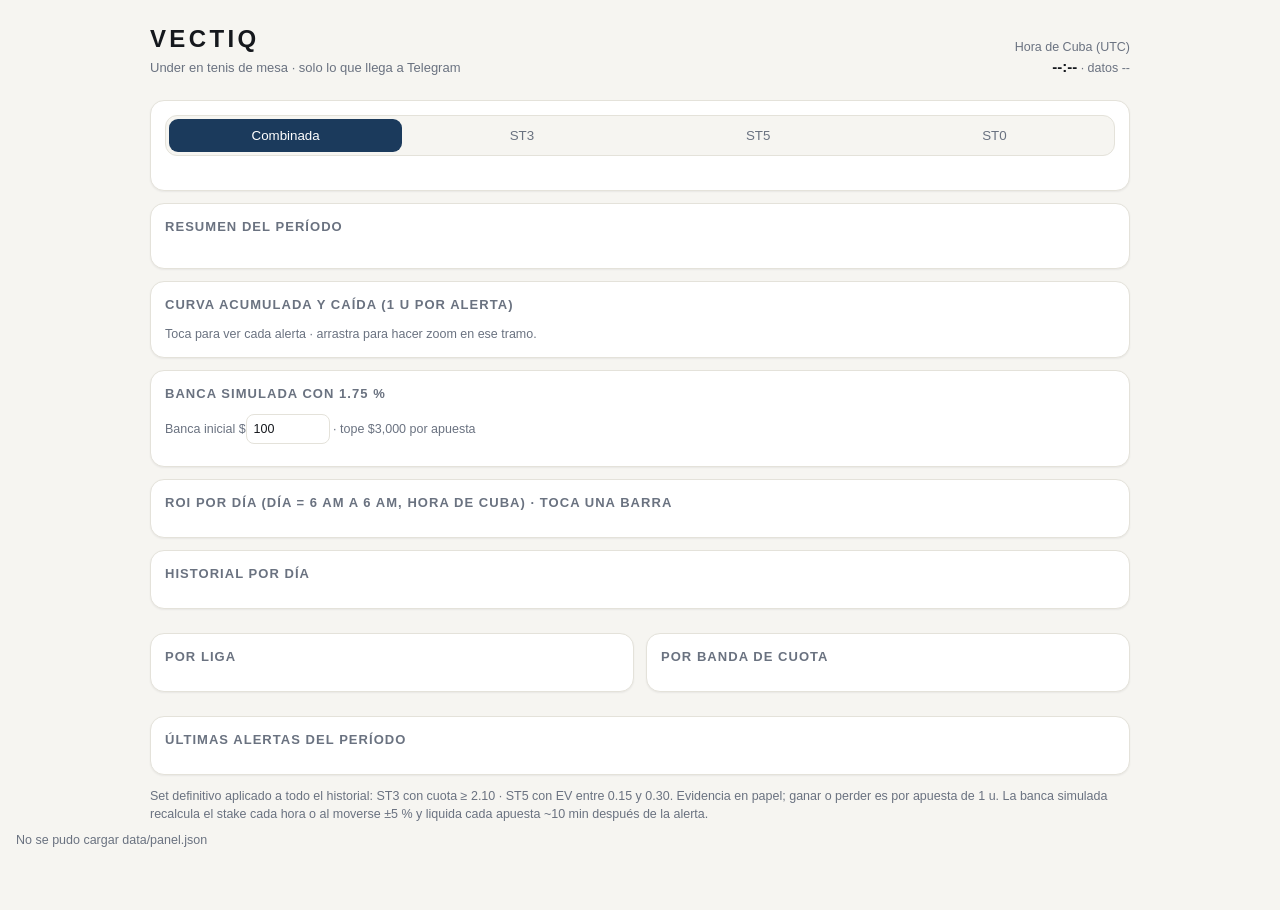
==== commit 0e7dbc67: "ST0: Under prepartido en el peldaño más bajo como tercera estrategia (stake 0.75 %, banca compartida" ====
--- a/site/index.html
+++ b/site/index.html
@@ -4,7 +4,7 @@
 <meta charset="utf-8">
 <meta name="viewport" content="width=device-width, initial-scale=1, viewport-fit=cover">
 <title>VECTIQ · Panel</title>
-<meta name="description" content="Panel de ST3, ST5 y su combinación: solo las alertas que llegan a Telegram.">
+<meta name="description" content="Panel de ST3, ST5, ST0 y su combinación: solo las alertas que llegan a Telegram.">
 <style>
 :root{--bg:#f6f5f1;--card:#fff;--ink:#15181d;--mut:#6a7280;--line:#e4e2da;--pos:#1f7a4d;--neg:#b3382c;--acc:#1b3a5c;--acc2:#8a6d2f;--posbg:#e5f2ea;--negbg:#f7e4e1;--shadow:0 1px 2px rgba(20,24,29,.06)}
 @media (prefers-color-scheme:dark){:root{--bg:#101318;--card:#171b22;--ink:#e8eaee;--mut:#8f98a6;--line:#262c36;--pos:#4cc38a;--neg:#f0786b;--acc:#8fb4e3;--acc2:#d4b36a;--posbg:#16301f;--negbg:#3a1d1a;--shadow:none}}
@@ -40,8 +40,8 @@
 tr.clk{cursor:pointer}tr.clk:hover td,tr.sel td{background:var(--bg)}
 .scroll{overflow-x:auto;-webkit-overflow-scrolling:touch}
 .tag{display:inline-block;font-size:11px;font-weight:700;border-radius:6px;padding:2px 6px;letter-spacing:.04em}
-.t3{background:#e3ebf5;color:#1b3a5c}.t5{background:#f1e9d6;color:#7a5d1f}
-@media (prefers-color-scheme:dark){.t3{background:#1c2a3d;color:#8fb4e3}.t5{background:#33291a;color:#d4b36a}}
+.t0{background:#e9e1f3;color:#47306b}.t3{background:#e3ebf5;color:#1b3a5c}.t5{background:#f1e9d6;color:#7a5d1f}
+@media (prefers-color-scheme:dark){.t0{background:#2a2038;color:#bda3e3}.t3{background:#1c2a3d;color:#8fb4e3}.t5{background:#33291a;color:#d4b36a}}
 .res{font-weight:700}.W{color:var(--pos)}.L{color:var(--neg)}.O{color:var(--mut)}
 .note{color:var(--mut);font-size:12.5px;margin-top:8px}
 input[type=number]{width:84px;border:1px solid var(--line);background:var(--card);color:var(--ink);border-radius:8px;padding:5px 7px;font:inherit}
@@ -57,7 +57,7 @@
 </header>
 
 <div class="card">
-  <div class="seg" id="leg"><button data-v="C" class="on">Combinada</button><button data-v="0">ST3</button><button data-v="1">ST5</button></div>
+  <div class="seg" id="leg"><button data-v="C" class="on">Combinada</button><button data-v="0">ST3</button><button data-v="1">ST5</button><button data-v="2">ST0</button></div>
   <div class="chips" id="chips"></div>
   <div class="chips"><span class="rng" id="rng" style="margin-left:0"></span><button class="btn" id="unzoom" hidden>Quitar zoom</button></div>
 </div>
@@ -114,10 +114,10 @@
   let cur=0,mxL=0,mxW=0,cw=0,cum=0,pk=0,dd=0;for(const b of s){if(b.u<=0){cur++;mxL=Math.max(mxL,cur);cw=0}else{cur=0;cw++;mxW=Math.max(mxW,cw)};cum+=b.u;pk=Math.max(pk,cum);dd=Math.max(dd,pk-cum)}
   return{n,w,l:n-w,net,roi,ci,mxL,mxW,dd,acc:w/n,open:bs.length-n}}
 function sim(bs,b0){ // misma regla que el bot: stake = 1.75 % de la base; base se recalcula cada hora o ±5 %
-  const f=DOC.stake_pct;let bank=b0,base=b0,lastRe=-1e15,pk=b0,mdd=0;const ev=[];
+  const FP=DOC.stake_pcts||[DOC.stake_pct,DOC.stake_pct,DOC.stake_pct];let bank=b0,base=b0,lastRe=-1e15,pk=b0,mdd=0;const ev=[];
   const s=bs.filter(b=>b.u!=null);for(const b of s){ev.push([b.t,0,b]);ev.push([b.t+10*60e3,1,b])}ev.sort((x,y)=>x[0]-y[0]||x[1]-y[1]);
   const stk=new Map(),pts=[[ev.length?ev[0][0]:0,b0]];
-  for(const[t,ty,b]of ev){if(ty===0){if(t-lastRe>=H||Math.abs(bank/base-1)>=.05){base=bank;lastRe=t}stk.set(b,Math.min(3000,Math.max(1,f*base)))}
+  for(const[t,ty,b]of ev){if(ty===0){if(t-lastRe>=H||Math.abs(bank/base-1)>=.05){base=bank;lastRe=t}stk.set(b,Math.min(3000,Math.max(1,FP[b.leg]*base)))}
     else{bank=Math.max(0,bank+stk.get(b)*b.u);pk=Math.max(pk,bank);mdd=Math.max(mdd,1-bank/pk);pts.push([t,bank])}}
   return{pts,bank,pk,mdd}}
 
@@ -131,7 +131,7 @@
   const k=(v,l,s="",c="")=>`<div class="k"><div class="v ${c}">${v}</div><div class="l">${l}</div>${s?`<div class="s">${s}</div>`:""}</div>`;
   const bk=sim(bs,+$("#b0").value||100);
   $("#kpis").innerHTML=st.n?[k(st.n,"Alertas",st.open?st.open+" abiertas":""),k(pc(st.acc).replace("+",""),"Acierto",`${st.w}G · ${st.l}P`),k(pc(st.roi),"ROI",`IC95 ±${(st.ci*100).toFixed(1)}`,cls(st.roi)),k(fmt(st.net,1)+" u","Neto",`${st.n?fmt(st.net/Math.max(1,new Set(bs.map(b=>b.day)).size),1):0} u/día`,cls(st.net)),k(st.mxL,"Peor racha L",`mejor racha G ${st.mxW}`),k("−"+(bk.mdd*100).toFixed(1)+"%","Caída máx banca","simulada 1.75 %","neg")].join(""):'<div class="note">Sin alertas liquidadas.</div>';
-  $("#kpinote").textContent=st.n?`ROI de ${LEG==="C"?"ST3+ST5":LEG==="0"?"ST3":"ST5"} = ganancia media por cada 1 u apostada. Caída en unidades: ${st.dd.toFixed(1)} u.`:"";
+  $("#kpinote").textContent=st.n?`ROI de ${LEG==="C"?"ST3+ST5+ST0":["ST3","ST5","ST0"][+LEG]} = ganancia media por cada 1 u apostada. Caída en unidades: ${st.dd.toFixed(1)} u.`:"";
   line("#c1",curve(bs));
   const pts=bk.pts.map(p=>({t:p[0],v:p[1]}));line("#c2",{pts:pts,peak:(()=>{let m=-Infinity;return pts.map(p=>(m=Math.max(m,p.v)))})(),money:true,min0:false});
   $("#banknote").textContent=st.n?`Con $${(+$("#b0").value||100).toFixed(0)} y la regla del bot terminarías con $${bk.bank.toFixed(2)}; pico $${bk.pk.toFixed(2)}; ahora ${(100*(1-bk.bank/bk.pk)).toFixed(1)}% bajo el pico.`:"";
@@ -178,8 +178,8 @@
 function dayTable(all){
   const m=perDay(all),ks=[...m.keys()].sort((a,b)=>b-a);const full=DOC.bets;
   const roi=(k,leg)=>{const s=stats(full.filter(b=>b.day===k&&(leg==null||b.leg===leg)));return s.n?pc(s.roi):"–"};
-  $("#days").innerHTML=`<tr><th>Día</th><th>Alertas</th><th>G–P</th><th>Acierto</th><th>ROI</th><th>Neto u</th><th>Racha L</th><th>ST3</th><th>ST5</th></tr>`+ks.map(k=>{const s=stats(m.get(k));
-    return`<tr class="clk" data-k="${k}"><td>${dayLabel(k)}</td><td>${s.n}</td><td>${s.w}–${s.l}</td><td>${(s.acc*100).toFixed(0)}%</td><td class="${cls(s.roi)}"><b>${pc(s.roi)}</b></td><td class="${cls(s.net)}">${fmt(s.net,1)}</td><td>${s.mxL}</td><td>${roi(k,0)}</td><td>${roi(k,1)}</td></tr>`}).join("");
+  $("#days").innerHTML=`<tr><th>Día</th><th>Alertas</th><th>G–P</th><th>Acierto</th><th>ROI</th><th>Neto u</th><th>Racha L</th><th>ST3</th><th>ST5</th><th>ST0</th></tr>`+ks.map(k=>{const s=stats(m.get(k));
+    return`<tr class="clk" data-k="${k}"><td>${dayLabel(k)}</td><td>${s.n}</td><td>${s.w}–${s.l}</td><td>${(s.acc*100).toFixed(0)}%</td><td class="${cls(s.roi)}"><b>${pc(s.roi)}</b></td><td class="${cls(s.net)}">${fmt(s.net,1)}</td><td>${s.mxL}</td><td>${roi(k,0)}</td><td>${roi(k,1)}</td><td>${roi(k,2)}</td></tr>`}).join("");
   $("#days").querySelectorAll("tr.clk").forEach(tr=>tr.onclick=()=>{const k=+tr.dataset.k;RANGE=[dayStart(k),dayStart(k+1)];SEL=null;render();scrollTo({top:0,behavior:"smooth"})});
 }
 function group(bs,keyf,order){const m=new Map();for(const b of bs){if(b.u==null)continue;const k=keyf(b);(m.get(k)||m.set(k,[]).get(k)).push(b)}return[...m.entries()].map(([k,v])=>({k,...stats(v)})).sort(order)}
@@ -192,7 +192,7 @@
 }
 function lastTable(bs){
   const L=bs.slice(-25).reverse();
-  $("#last").innerHTML=`<tr><th>Hora</th><th></th><th>Partido</th><th>Apuesta</th><th>Res.</th></tr>`+L.map(b=>`<tr><td>${dm(b.t)} ${hm(b.t)}</td><td><span class="tag ${b.leg?"t5":"t3"}">${b.leg?"ST5":"ST3"}</span></td><td style="text-align:left;white-space:normal;min-width:150px">${b.pl}</td><td>Menos de ${b.line} @${b.price}</td><td class="res ${b.u==null?"O":b.u>0?"W":"L"}">${b.u==null?"abierta":b.u>0?"G "+fmt(b.u,2):"P −1"}</td></tr>`).join("");
+  $("#last").innerHTML=`<tr><th>Hora</th><th></th><th>Partido</th><th>Apuesta</th><th>Res.</th></tr>`+L.map(b=>`<tr><td>${dm(b.t)} ${hm(b.t)}</td><td><span class="tag ${["t3","t5","t0"][b.leg]}">${["ST3","ST5","ST0"][b.leg]}</span></td><td style="text-align:left;white-space:normal;min-width:150px">${b.pl}</td><td>Menos de ${b.line} @${b.price}</td><td class="res ${b.u==null?"O":b.u>0?"W":"L"}">${b.u==null?"abierta":b.u>0?"G "+fmt(b.u,2):"P −1"}</td></tr>`).join("");
 }
 </script>
 </body>
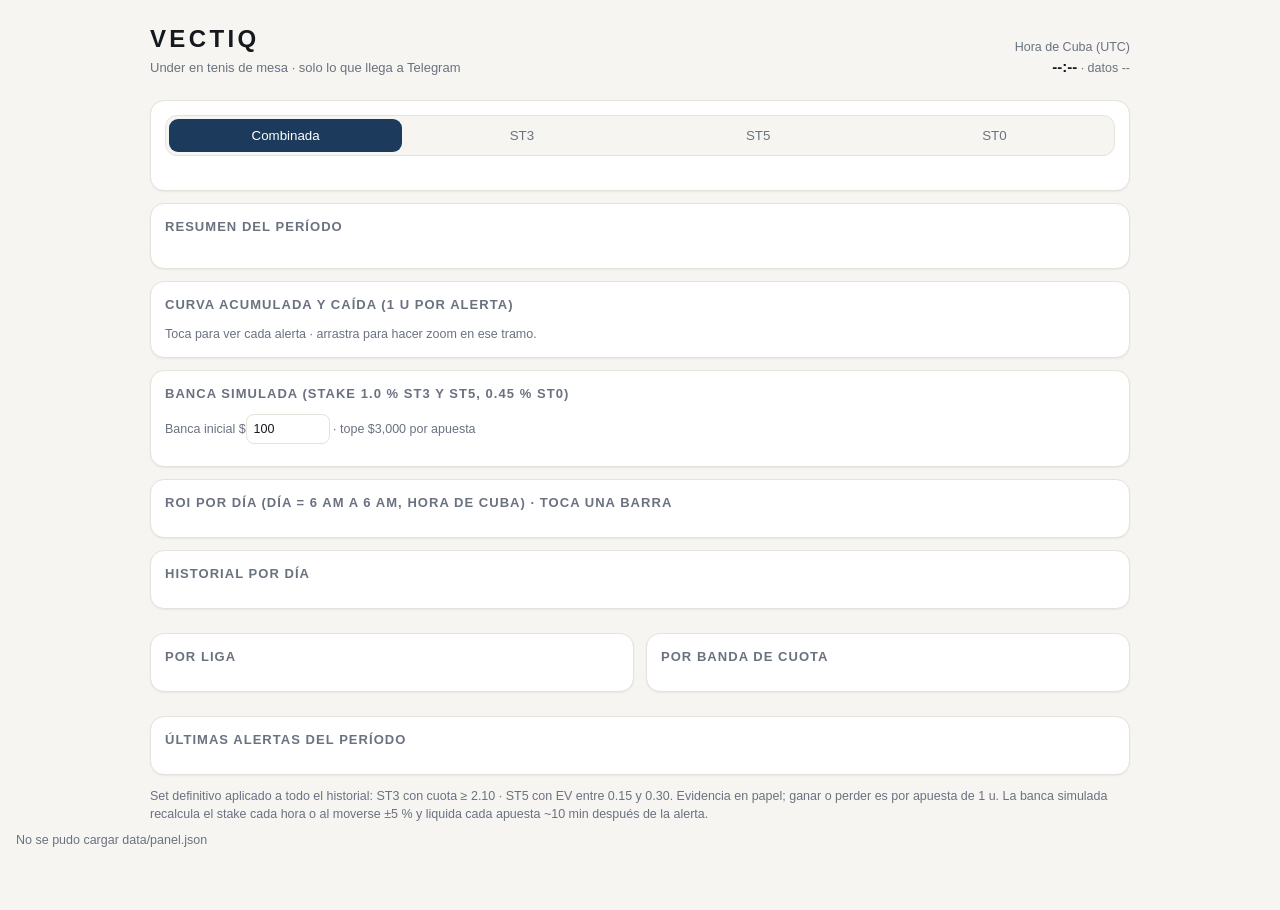
==== commit e25b8485: "Stake x0.6: ST3/ST5 1.0 % y ST0 0.45 % de la banca (caída típica 15 % en 11 días) Co-Authored-By: Cl" ====
--- a/site/index.html
+++ b/site/index.html
@@ -66,7 +66,7 @@
 
 <div class="card"><h2>Curva acumulada y caída (1 u por alerta)</h2><div class="chart" id="c1"></div><div class="note">Toca para ver cada alerta · arrastra para hacer zoom en ese tramo.</div></div>
 
-<div class="card"><h2>Banca simulada con 1.75 %</h2><div class="note" style="margin:0 0 8px">Banca inicial $<input type="number" id="b0" value="100" min="10" step="10"> · tope $3,000 por apuesta</div><div class="chart" id="c2"></div><div class="note" id="banknote"></div></div>
+<div class="card"><h2>Banca simulada (stake 1.0 % ST3 y ST5, 0.45 % ST0)</h2><div class="note" style="margin:0 0 8px">Banca inicial $<input type="number" id="b0" value="100" min="10" step="10"> · tope $3,000 por apuesta</div><div class="chart" id="c2"></div><div class="note" id="banknote"></div></div>
 
 <div class="card"><h2>ROI por día (día = 6 AM a 6 AM, hora de Cuba) · toca una barra</h2><div class="chart" id="c3"></div></div>
 
@@ -113,7 +113,7 @@
   const w=s.filter(b=>b.u>0).length,net=s.reduce((a,b)=>a+b.u,0),roi=net/n,sd=Math.sqrt(s.reduce((a,b)=>a+(b.u-roi)**2,0)/Math.max(n-1,1)),ci=1.96*sd/Math.sqrt(n);
   let cur=0,mxL=0,mxW=0,cw=0,cum=0,pk=0,dd=0;for(const b of s){if(b.u<=0){cur++;mxL=Math.max(mxL,cur);cw=0}else{cur=0;cw++;mxW=Math.max(mxW,cw)};cum+=b.u;pk=Math.max(pk,cum);dd=Math.max(dd,pk-cum)}
   return{n,w,l:n-w,net,roi,ci,mxL,mxW,dd,acc:w/n,open:bs.length-n}}
-function sim(bs,b0){ // misma regla que el bot: stake = 1.75 % de la base; base se recalcula cada hora o ±5 %
+function sim(bs,b0){ // misma regla que el bot: stake = % de la base por estrategia; base se recalcula cada hora o ±5 %
   const FP=DOC.stake_pcts||[DOC.stake_pct,DOC.stake_pct,DOC.stake_pct];let bank=b0,base=b0,lastRe=-1e15,pk=b0,mdd=0;const ev=[];
   const s=bs.filter(b=>b.u!=null);for(const b of s){ev.push([b.t,0,b]);ev.push([b.t+10*60e3,1,b])}ev.sort((x,y)=>x[0]-y[0]||x[1]-y[1]);
   const stk=new Map(),pts=[[ev.length?ev[0][0]:0,b0]];
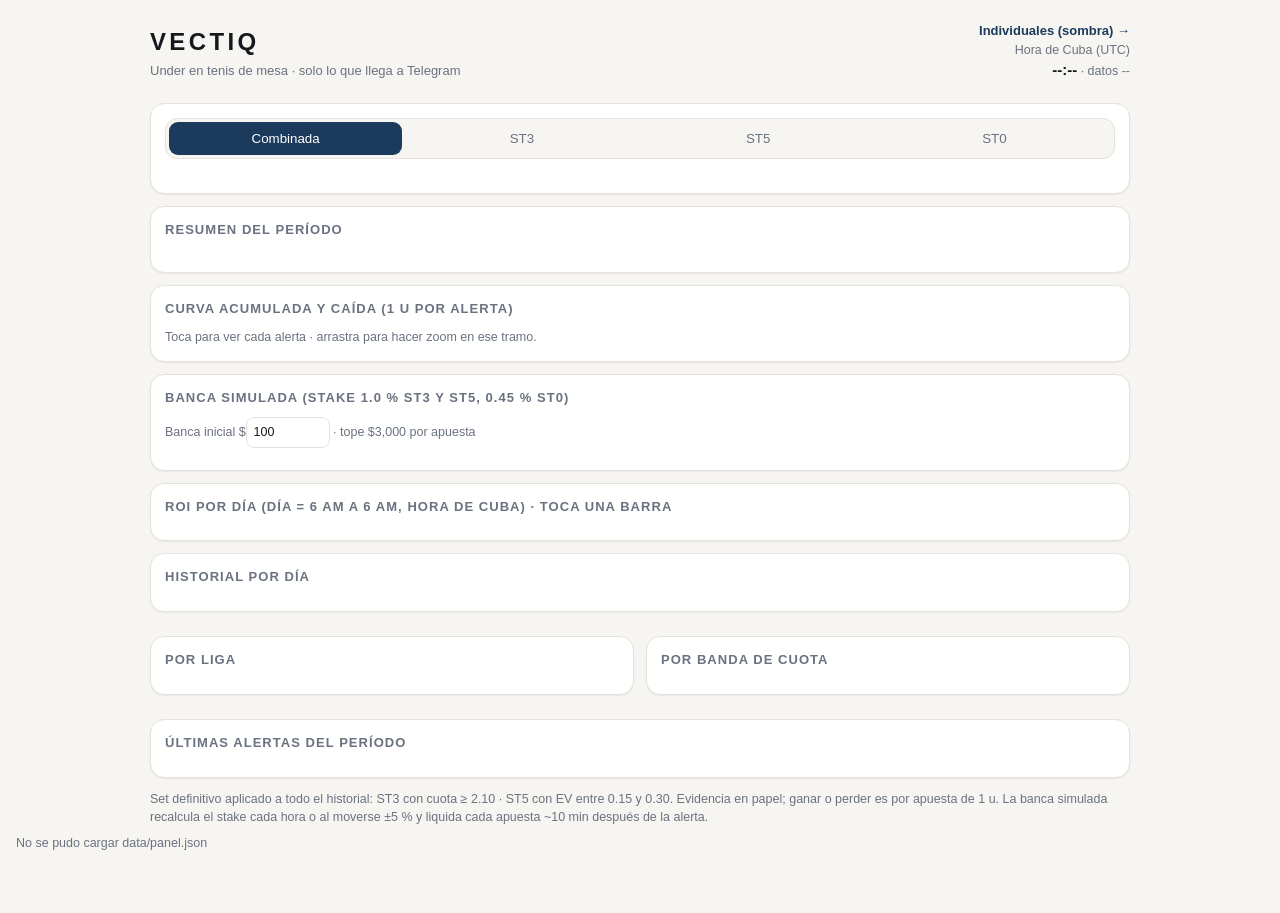
==== commit d93bebb8: "Sombra individual: 10 reglas minadas (R1 R2 R3 R4 R5 R7 R10 R12 R13 R37) en papel, sin Telegram, con" ====
--- a/site/index.html
+++ b/site/index.html
@@ -53,7 +53,7 @@
 <div class="wrap">
 <header>
   <div><h1>VECTIQ</h1><div class="sub">Under en tenis de mesa · solo lo que llega a Telegram</div></div>
-  <div class="clock">Hora de Cuba (UTC<span id="off"></span>)<br><b id="now">--:--</b> · datos <span id="gen">--</span></div>
+  <div class="clock"><a href="sombra.html" style="color:var(--acc);font-weight:600;text-decoration:none;font-size:13px">Individuales (sombra) →</a><br>Hora de Cuba (UTC<span id="off"></span>)<br><b id="now">--:--</b> · datos <span id="gen">--</span></div>
 </header>
 
 <div class="card">
@@ -130,7 +130,7 @@
   // KPIs
   const k=(v,l,s="",c="")=>`<div class="k"><div class="v ${c}">${v}</div><div class="l">${l}</div>${s?`<div class="s">${s}</div>`:""}</div>`;
   const bk=sim(bs,+$("#b0").value||100);
-  $("#kpis").innerHTML=st.n?[k(st.n,"Alertas",st.open?st.open+" abiertas":""),k(pc(st.acc).replace("+",""),"Acierto",`${st.w}G · ${st.l}P`),k(pc(st.roi),"ROI",`IC95 ±${(st.ci*100).toFixed(1)}`,cls(st.roi)),k(fmt(st.net,1)+" u","Neto",`${st.n?fmt(st.net/Math.max(1,new Set(bs.map(b=>b.day)).size),1):0} u/día`,cls(st.net)),k(st.mxL,"Peor racha L",`mejor racha G ${st.mxW}`),k("−"+(bk.mdd*100).toFixed(1)+"%","Caída máx banca","simulada 1.75 %","neg")].join(""):'<div class="note">Sin alertas liquidadas.</div>';
+  $("#kpis").innerHTML=st.n?[k(st.n,"Alertas",st.open?st.open+" abiertas":""),k(pc(st.acc).replace("+",""),"Acierto",`${st.w}G · ${st.l}P`),k(pc(st.roi),"ROI",`IC95 ±${(st.ci*100).toFixed(1)}`,cls(st.roi)),k(fmt(st.net,1)+" u","Neto",`${st.n?fmt(st.net/Math.max(1,new Set(bs.map(b=>b.day)).size),1):0} u/día`,cls(st.net)),k(st.mxL,"Peor racha L",`mejor racha G ${st.mxW}`),k("−"+(bk.mdd*100).toFixed(1)+"%","Caída máx banca","simulada 1 % / 0.45 %","neg")].join(""):'<div class="note">Sin alertas liquidadas.</div>';
   $("#kpinote").textContent=st.n?`ROI de ${LEG==="C"?"ST3+ST5+ST0":["ST3","ST5","ST0"][+LEG]} = ganancia media por cada 1 u apostada. Caída en unidades: ${st.dd.toFixed(1)} u.`:"";
   line("#c1",curve(bs));
   const pts=bk.pts.map(p=>({t:p[0],v:p[1]}));line("#c2",{pts:pts,peak:(()=>{let m=-Infinity;return pts.map(p=>(m=Math.max(m,p.v)))})(),money:true,min0:false});
